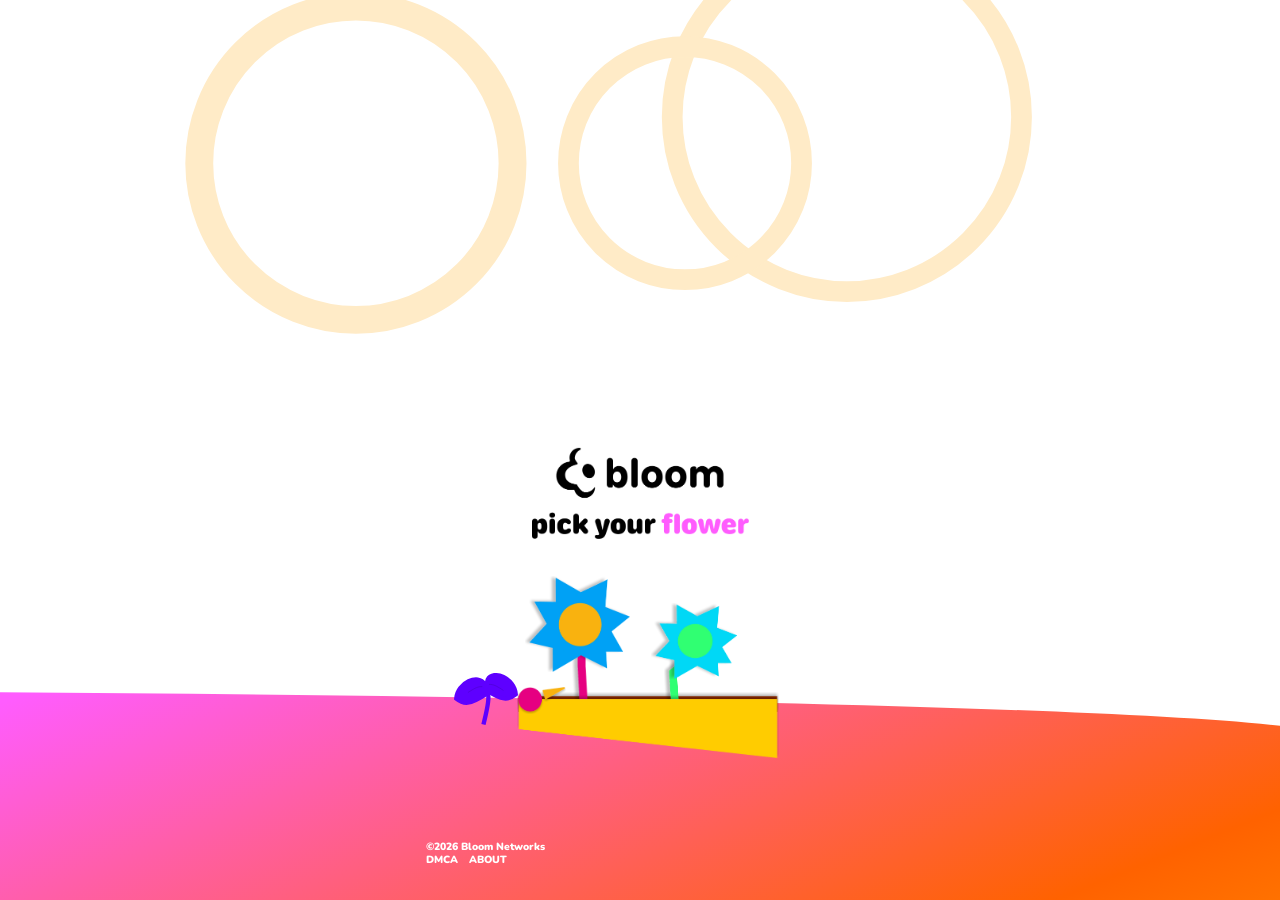
==== index.html @ f4160564 "Tighten the about copy and drop the placeholder wording" ====
<!doctype html>
<html lang="en">
<head>
<meta charset="utf-8">
<meta name="viewport" content="width=device-width, initial-scale=1, viewport-fit=cover">
<title>Bloom Networks</title>
<meta name="description" content="Bloom Networks. Pick your flower.">
<meta name="theme-color" content="#ffffff">
<meta property="og:title" content="Bloom Networks">
<meta property="og:description" content="Pick your flower.">
<meta property="og:type" content="website">
<meta property="og:url" content="https://bloomnetworks.net/">
<meta property="og:image" content="https://bloomnetworks.net/assets/img/share.jpg">
<meta property="og:image:width" content="1200">
<meta property="og:image:height" content="675">
<meta property="og:image:alt" content="Bloom Networks">
<meta name="twitter:card" content="summary_large_image">
<link rel="icon" href="assets/favicon.svg" type="image/svg+xml">
<link rel="stylesheet" href="https://fonts.googleapis.com/css2?family=Nunito:wght@800;900&display=swap">
<link rel="stylesheet" href="css/base.css?v=202611181205">
<link rel="stylesheet" href="css/scene.css?v=202611181205">
<link rel="stylesheet" href="css/layout.css?v=202611181205">
<link rel="stylesheet" href="css/flowers.css?v=202611181205">
<link rel="stylesheet" href="css/popup.css?v=202611181205">
<link rel="stylesheet" href="css/about.css?v=202611181205">
<link rel="stylesheet" href="css/loader.css?v=202611181205">
</head>
<body>
<div id="loader" class="off" role="status" aria-label="Loading">
<img class="loader-background" alt="" src="assets/img/loader-background.svg"><img class="loader-text" alt="loading" src="assets/img/loader-text.webp">
</div>

<main class="stage" id="stage" data-screen="home">
<div class="hill" aria-hidden="true"><img alt="" src="assets/img/hill.svg"></div>
<img class="popup-dim" alt="" src="assets/img/popup-dim.svg">
<div class="artboard">
<h1 class="visually-hidden">Bloom Networks. Pick your flower.</h1>
<img class="screen rings screen-about rings-about" alt="" src="assets/img/about-rings.svg"><img class="screen screen-about about-flower" alt="" src="assets/img/about-flower.svg">
<div class="screen screen-about about">
<section class="about-card" aria-label="About Bloom Networks">
<h2>about bloom networks</h2>
<p>bloom networks is a small, independent network. every project is a flower you can pick.</p>
<p>we make things for communities. each project has its own look, its own people and its own place to hang out.</p>
<h2>right now</h2>
<p><b>yeeps channel</b> is an independent, non-profit TV network made for the yeeps community. it brings you shows, events and original programming through a unique online television experience, with a live stream, a weekly schedule and a discord where everyone watches together.</p>
<p><b>monarch</b> is on the way. when it’s ready, it’ll get its own flower.</p>
<h2>more to come</h2>
<p>bloom networks isn’t a big company. new projects show up when they’re ready, and old ones keep growing.</p>
<h2>get in touch</h2>
<p>for copyright claims, email <a href="mailto:dmca@bloomnetworks.net">dmca@bloomnetworks.net</a>.</p>
<p class="about-sign">pick your flower.</p>
</section>
<img class="about-logo" alt="bloom" src="assets/img/bloom-logo.webp">
</div>
<img class="screen rings screen-home rings-home" alt="" src="assets/img/rings-home.svg"><img class="screen rings screen-yeeps rings-yeeps" alt="" src="assets/img/rings-home.svg"><img class="screen rings screen-monarch rings-monarch" alt="" src="assets/img/rings-monarch.svg"><img class="backdrop" alt="" src="assets/img/rings-home.svg"><img class="ground" alt="" src="assets/img/ground.webp"><div class="flower screen screen-home flower--yeeps flower-home-yeeps">
<img class="flower-stem flower-home-yeeps-stem" alt="" src="assets/img/flower-home-yeeps-stem.webp"><span class="flower-head flower-home-yeeps-head"><img alt="" src="assets/img/flower-home-yeeps-head.webp"></span>
</div>
<div class="flower screen screen-home flower--monarch flower-home-monarch">
<img class="flower-stem flower-home-monarch-stem" alt="" src="assets/img/flower-home-monarch-stem.webp"><span class="flower-head flower-home-monarch-head"><img alt="" src="assets/img/flower-home-monarch-head.webp"></span>
</div>
<div class="flower screen screen-yeeps flower--yeeps flower-yeeps-yeeps">
<img class="flower-stem flower-yeeps-yeeps-stem" alt="" src="assets/img/flower-yeeps-yeeps-stem.webp"><span class="flower-head flower-yeeps-yeeps-head"><img alt="" src="assets/img/flower-yeeps-yeeps-head.webp"></span>
</div>
<div class="flower screen screen-yeeps flower--monarch flower-yeeps-monarch">
<img class="flower-stem flower-yeeps-monarch-stem" alt="" src="assets/img/flower-yeeps-monarch-stem.webp"><span class="flower-head flower-yeeps-monarch-head"><img alt="" src="assets/img/flower-yeeps-monarch-head.webp"></span>
</div>
<div class="flower screen screen-monarch flower--yeeps flower-monarch-yeeps">
<img class="flower-stem flower-monarch-yeeps-stem" alt="" src="assets/img/flower-home-yeeps-stem.webp"><span class="flower-head flower-monarch-yeeps-head"><img alt="" src="assets/img/flower-monarch-yeeps-head.webp"></span>
</div>
<div class="flower screen screen-monarch flower--monarch flower-monarch-monarch">
<img class="flower-stem flower-monarch-monarch-stem" alt="" src="assets/img/flower-monarch-monarch-stem.webp"><span class="flower-head flower-monarch-monarch-head"><img alt="" src="assets/img/flower-monarch-monarch-head.webp"></span>
</div>
<img class="ground ground-2" alt="" src="assets/img/ground-2.webp"><img class="pin screen screen-home pin-home" alt="" src="assets/img/pin-home.webp"><img class="pin screen screen-yeeps pin-yeeps" alt="" src="assets/img/pin-yeeps.webp"><img class="pin screen screen-monarch pin-monarch" alt="" src="assets/img/pin-home.webp"><div class="butterfly screen screen-monarch"><img alt="" src="assets/img/butterfly.webp"></div>
<img class="screen heading screen-home heading-home" alt="bloom. Pick your flower." src="assets/img/heading-home.webp"><img class="screen heading screen-yeeps heading-yeeps" alt="bloom. Yeeps Channel: the place where yeeps entertain. Go now." src="assets/img/heading-yeeps.webp"><img class="screen heading screen-monarch heading-monarch" alt="bloom. Monarch: a wholesome channel for the family. Go now." src="assets/img/heading-monarch.webp">
<button class="hit hit-home hit-home-yeeps" data-go="yeeps" aria-label="Yeeps Channel"></button><button class="hit hit-home hit-home-monarch" data-go="monarch" aria-label="Monarch"></button><button class="hit hit-yeeps hit-yeeps-yeeps" data-go="yeeps" aria-label="Yeeps Channel"></button><button class="hit hit-yeeps hit-yeeps-monarch" data-go="monarch" aria-label="Monarch"></button><button class="hit hit-monarch hit-monarch-yeeps" data-go="yeeps" aria-label="Yeeps Channel"></button><button class="hit hit-monarch hit-monarch-monarch" data-go="monarch" aria-label="Monarch"></button>
<a class="sprout screen screen-home" href="https://bloomnetworks.net/discord" aria-label="Yeeps Channel Discord"><img alt="" src="assets/img/sprout.svg"><img class="sprout-logo" alt="" src="assets/img/discord.svg"></a>
<button class="back-button" id="back" aria-label="Back to all flowers"></button>
<a class="go-button go-yeeps" id="go-yeeps" href="https://yeeps.bloomnetworks.net" aria-label="Go now: Yeeps Channel"></a>
<a class="go-button go-monarch" id="go-monarch" href="https://monarch.bloomnetworks.net" aria-label="Go now: Monarch"></a>
<div class="popup" id="pop" role="dialog" aria-modal="true" aria-label="DMCA" aria-hidden="true">
<img class="popup-card" alt="DMCA" src="assets/img/popup-card.webp"><p class="visually-hidden">Bloom Networks is an independent, non-profit internet-based network group that operates and manages various digital media and entertainment properties, including affiliated networks and online media outlets. Bloom Networks respects the intellectual property rights of copyright owners and expects all content distributed through its services and affiliated properties to comply with applicable copyright laws. Bloom Networks is not licensed, accredited, or regulated as a broadcast or communications provider by any federal, state, or international communications regulatory authority. If you believe that copyrighted material has been used, reproduced, distributed, or otherwise made available through a Bloom Networks-operated or affiliated property without authorization, please submit a copyright complaint or DMCA notice to: dmca@bloomnetworks.net</p>
<a href="mailto:dmca@bloomnetworks.net" aria-label="Email dmca@bloomnetworks.net" class="popup-email"></a>
<img class="popup-close-art" alt="" src="assets/img/popup-close-art.webp">
<button class="popup-close" id="close" aria-label="Close"></button>
</div>
<div class="site-footer"><p class="footer-text">©2026 Bloom Networks</p><a href="/dmca" class="footer-link footer-dmca-link">DMCA</a><a href="/about" class="footer-link footer-about-link">ABOUT</a></div>
</div></main>
<script type="module" src="js/main.js?v=202611181200"></script>
</body>
</html>
---- css/base.css ----
:root{box-sizing:border-box;padding-top:env(safe-area-inset-top,0px);padding-bottom:env(safe-area-inset-bottom,0px);--cw:min(100vw,520px);--u:min(calc(var(--cw)/1047),calc(100dvh/1560))}
*{box-sizing:border-box} html{scroll-padding-top:env(safe-area-inset-top,0px)}
html,body{height:100%;overflow:hidden}
body{margin:0;background:#fff;font-family:ui-rounded, "SF Compact Rounded", "SF Pro Rounded", "Nunito", system-ui, sans-serif}
:focus-visible{outline:calc(4*var(--u)) solid #ff5cfe;outline-offset:calc(4*var(--u))}
.visually-hidden{position:absolute;width:1px;height:1px;overflow:hidden;clip:rect(0 0 0 0);white-space:nowrap}
@media (prefers-reduced-motion:reduce){*{transition:none!important;animation:none!important}}
---- css/scene.css ----
.stage{position:relative;width:100%;height:100dvh;overflow:hidden;background:#fff}
.stage>.artboard{position:absolute;left:50%;top:0;width:calc(1047*var(--u));height:100%;margin-left:calc(-523.5*var(--u))}
.artboard>*,.stage>*{position:absolute;max-width:none;height:auto}
.hill{left:0;top:calc(1381*var(--u));width:100%;height:calc(100% - 1369*var(--u))}
.hill img{display:block;width:100%;height:100%}
.screen{opacity:0;pointer-events:none;transition:opacity .4s}
.stage[data-screen=home] .screen-home,.stage[data-screen=yeeps] .screen-yeeps,.stage[data-screen=monarch] .screen-monarch,.stage[data-screen=about] .screen-about{opacity:1}
.hit,.go-button,.back-button,.popup-close{background:none;border:0;padding:0;margin:0;cursor:pointer;display:block;border-radius:calc(30*var(--u))}
.hit{display:none}
.stage[data-screen=home] .hit-home,.stage[data-screen=yeeps] .hit-yeeps,.stage[data-screen=monarch] .hit-monarch{display:block}
.go-button,.back-button{display:none}
.stage[data-screen=yeeps] .go-yeeps,
.stage[data-screen=monarch] .go-monarch,
.stage:not([data-screen=home]) .back-button{display:block}
a.go-button{border-radius:99px}
.site-footer{z-index:30;left:0;top:0;width:100%;height:100%;pointer-events:none} .site-footer>*{pointer-events:auto} .site-footer a{position:absolute;display:block;border-radius:calc(6*var(--u))}
---- css/layout.css ----
.rings-home{left:calc(-800*var(--u));top:calc(-150*var(--u));width:calc(2650*var(--u))}
.rings-yeeps{left:calc(-800*var(--u));top:calc(-150*var(--u));width:calc(2650*var(--u))}
.rings-monarch{left:calc(-800*var(--u));top:calc(-150*var(--u));width:calc(2650*var(--u))}
.backdrop{left:calc(-800*var(--u));top:calc(-150*var(--u));width:calc(2650*var(--u))}
.ground{left:calc(276.4*var(--u));top:calc(1394*var(--u));width:calc(526*var(--u))}
.flower-home-yeeps{left:calc(292*var(--u));top:calc(1160.4*var(--u));width:calc(212*var(--u));height:calc(304*var(--u));transform-origin:52.5% 100%}
.flower-home-yeeps-stem{left:44.53%;top:43.95%;width:15.85%}
.flower-home-yeeps-head{left:0%;top:0%;width:100%}
.flower-home-monarch{left:calc(546.4*var(--u));top:calc(1213.2*var(--u));width:calc(171.6*var(--u));height:calc(241.6*var(--u));transform-origin:32.6% 100%}
.flower-home-monarch-stem{left:14.69%;top:41.06%;width:35.9%}
.flower-home-monarch-head{left:0%;top:0%;width:100%}
.flower-yeeps-yeeps{left:calc(266.4*var(--u));top:calc(1065.6*var(--u));width:calc(271.6*var(--u));height:calc(400*var(--u));transform-origin:53.2% 100%}
.flower-yeeps-yeeps-stem{left:47.57%;top:45.2%;width:11.19%}
.flower-yeeps-yeeps-head{left:0%;top:0%;width:100%}
.flower-yeeps-monarch{left:calc(555.2*var(--u));top:calc(1216.4*var(--u));width:calc(162.8*var(--u));height:calc(236.8*var(--u));transform-origin:32.1% 100%}
.flower-yeeps-monarch-stem{left:16.22%;top:42.57%;width:31.7%}
.flower-yeeps-monarch-head{left:0%;top:0%;width:100%}
.flower-monarch-yeeps{left:calc(292*var(--u));top:calc(1160.4*var(--u));width:calc(212*var(--u));height:calc(304*var(--u));transform-origin:52.5% 100%}
.flower-monarch-yeeps-stem{left:44.53%;top:43.95%;width:15.85%}
.flower-monarch-yeeps-head{left:0%;top:0%;width:100%}
.flower-monarch-monarch{left:calc(489.2*var(--u));top:calc(1052*var(--u));width:calc(286.4*var(--u));height:calc(408.4*var(--u));transform-origin:32.4% 100%}
.flower-monarch-monarch-stem{left:15.36%;top:41.72%;width:34.08%}
.flower-monarch-monarch-head{left:0%;top:0%;width:100%}
.ground-2{left:calc(276.4*var(--u));top:calc(1400*var(--u));width:calc(526*var(--u))}
.pin-home{left:calc(276.8*var(--u));top:calc(1383.2*var(--u));width:calc(97.6*var(--u))}
.pin-yeeps{left:calc(268*var(--u));top:calc(1301.2*var(--u));width:calc(96.8*var(--u))}
.pin-monarch{left:calc(276.8*var(--u));top:calc(1383.2*var(--u));width:calc(97.6*var(--u))}
.butterfly{left:calc(753.6*var(--u));top:calc(1212*var(--u));width:calc(142*var(--u));height:calc(125.6*var(--u))}
.heading-home{left:calc(306.4*var(--u));top:calc(874.8*var(--u));width:calc(436.8*var(--u))}
.heading-yeeps{left:calc(220.4*var(--u));top:calc(582.8*var(--u));width:calc(604.8*var(--u))}
.heading-monarch{left:calc(234.4*var(--u));top:calc(582.8*var(--u));width:calc(576.4*var(--u))}
.hit-home-yeeps{left:calc(290*var(--u));top:calc(1160*var(--u));width:calc(215*var(--u));height:calc(305*var(--u))}
.hit-home-monarch{left:calc(540*var(--u));top:calc(1210*var(--u));width:calc(190*var(--u));height:calc(255*var(--u))}
.hit-yeeps-yeeps{left:calc(266*var(--u));top:calc(1065*var(--u));width:calc(272*var(--u));height:calc(401*var(--u))}
.hit-yeeps-monarch{left:calc(555*var(--u));top:calc(1216*var(--u));width:calc(163*var(--u));height:calc(238*var(--u))}
.hit-monarch-yeeps{left:calc(292*var(--u));top:calc(1160*var(--u));width:calc(215*var(--u));height:calc(305*var(--u))}
.hit-monarch-monarch{left:calc(497*var(--u));top:calc(1052*var(--u));width:calc(280*var(--u));height:calc(413*var(--u))}
.back-button{left:calc(355*var(--u));top:calc(583*var(--u));width:calc(336*var(--u));height:calc(100*var(--u))}
.go-yeeps{left:calc(390*var(--u));top:calc(952*var(--u));width:calc(266*var(--u));height:calc(80*var(--u))}
.go-monarch{left:calc(390*var(--u));top:calc(910*var(--u));width:calc(266*var(--u));height:calc(80*var(--u))}
.popup-card{left:calc(172*var(--u));top:calc(362.8*var(--u));width:calc(736.8*var(--u))}
.popup-email{position:absolute;left:calc(321*var(--u));top:calc(1248*var(--u));width:calc(435*var(--u));height:calc(40*var(--u))}
.popup-close-art{left:calc(476.8*var(--u));top:calc(211*var(--u));width:calc(93.2*var(--u))}
.popup-close{position:absolute;border-radius:50%;left:calc(487*var(--u));top:calc(220*var(--u));width:calc(72*var(--u));height:calc(72*var(--u))}
.footer-text,.footer-link{position:absolute;margin:0;color:#fff;font-size:calc(21*var(--u));font-weight:900;line-height:1;white-space:nowrap}
.footer-text{left:calc(50% - 431.5*var(--u));top:calc(100% - 117*var(--u))}
.footer-link{top:calc(100% - 91*var(--u));text-decoration:none}
.footer-link:hover{text-decoration:underline;text-underline-offset:calc(3*var(--u))}
.footer-dmca-link{left:calc(50% - 431.5*var(--u))}
.footer-about-link{left:calc(50% - 344*var(--u))}
---- css/flowers.css ----
.flower,.pin,.butterfly{pointer-events:none}
.flower .flower-stem{position:absolute;display:block;max-width:none;transform-origin:50% 100%}
.flower .flower-head{position:absolute;display:block;transition:transform .35s cubic-bezier(.3,1.7,.5,1)}
.flower .flower-head img{display:block;width:100%;max-width:none;animation:spin 30s linear infinite}
.flower--monarch .flower-head img{animation-duration:42s;animation-direction:reverse}
.flower{animation:sway 3.6s ease-in-out infinite alternate}
.flower--monarch{animation-duration:4.4s;animation-delay:-1.4s}
@keyframes sway{from{transform:rotate(-2.2deg)}to{transform:rotate(2.6deg)}}
@keyframes spin{to{transform:rotate(360deg)}}
.stage[data-hover=yeeps] .flower--yeeps .flower-head,.stage[data-hover=monarch] .flower--monarch .flower-head{transform:scale(1.1) rotate(6deg)}
.stage:not(.ready) .flower-head{transform:scale(0)} .stage:not(.ready) .flower-stem{transform:scaleY(0)}
.stage.ready .flower-stem{animation:growy .8s cubic-bezier(.2,1.3,.4,1) backwards}
.stage.ready .flower--monarch .flower-stem{animation-delay:.25s}
.stage.ready .flower-head{animation:popin .7s .55s cubic-bezier(.2,1.6,.4,1) backwards}
.stage.ready .flower--monarch .flower-head{animation-delay:.8s}
@keyframes growy{from{transform:scaleY(0)}}
@keyframes popin{from{transform:scale(0) rotate(-90deg)}}
.pin{transform-origin:50% 100%;animation:bob 2.6s ease-in-out infinite alternate}
@keyframes bob{from{transform:translateY(0) rotate(-5deg)}to{transform:translateY(calc(-7*var(--u))) rotate(5deg)}}
.rings{animation:ringdrift 26s ease-in-out infinite alternate;transform-origin:50% 20%}
@keyframes ringdrift{from{transform:translate(0,0) rotate(0deg)}to{transform:translate(calc(-22*var(--u)),calc(14*var(--u))) rotate(1.6deg)}}
.hill{animation:hillb 8s ease-in-out infinite alternate}
@keyframes hillb{from{transform:translateY(0)}to{transform:translateY(calc(-9*var(--u)))}}
.heading{animation:floaty 4.6s ease-in-out infinite alternate;translate:0 calc(28*var(--u));transition:opacity .4s,translate .55s cubic-bezier(.2,1.2,.4,1)}
.stage[data-screen=home] .heading.st-home,.stage[data-screen=yeeps] .heading.st-ypch,.stage[data-screen=monarch] .heading.st-monarch{translate:0 0}
@keyframes floaty{from{transform:translateY(0)}to{transform:translateY(calc(-6*var(--u)))}}
.butterfly img{display:block;width:100%;}
.butterfly{animation:flit 9s ease-in-out infinite}
@keyframes flit{0%{transform:translate(0,0) rotate(0)}25%{transform:translate(calc(-46*var(--u)),calc(-62*var(--u))) rotate(-12deg)}50%{transform:translate(calc(28*var(--u)),calc(-96*var(--u))) rotate(10deg)}75%{transform:translate(calc(58*var(--u)),calc(-30*var(--u))) rotate(-6deg)}100%{transform:translate(0,0) rotate(0)}}
.go-button{animation:gopulse 2s ease-out infinite}
@keyframes gopulse{0%{box-shadow:0 0 0 0 rgba(255,92,254,.6)}80%,100%{box-shadow:0 0 0 calc(22*var(--u)) rgba(255,92,254,0)}}
---- css/popup.css ----
.popup{left:0;top:0;width:100%;height:100%;opacity:0;visibility:hidden;transition:opacity .35s,visibility 0s .35s;z-index:20}
.popup>*{position:absolute;max-width:none}
.popup-dim{left:0;top:0;width:100%;height:100%;display:block;opacity:0;pointer-events:none;transition:opacity .35s;z-index:19}
.stage[data-pop] .popup-dim{opacity:1}
.backdrop{opacity:0;pointer-events:none;transition:opacity .4s} .stage[data-pop] .backdrop{opacity:1}
.stage[data-pop] .heading,.stage[data-pop] .rings{opacity:0!important}
.stage[data-pop] .popup{opacity:1;visibility:visible;transition:opacity .35s}
.stage[data-pop] .popup-card{animation:rise .55s cubic-bezier(.2,1.2,.4,1) backwards}
.stage[data-pop] .popup-close-art{animation:turn .6s cubic-bezier(.2,1.6,.4,1) backwards}
@keyframes rise{from{opacity:0;transform:translateY(calc(40*var(--u))) scale(.96)}}
@keyframes turn{from{transform:rotate(-180deg) scale(0)}}
---- css/about.css ----
.stage[data-screen=about] :is(.ground,.ground-2){opacity:0}
.rings-about{left:calc(-700*var(--u));top:0;width:calc(2447*var(--u))}
.about-flower{left:calc(816*var(--u));top:calc(96.4*var(--u));width:calc(170.6*var(--u))}
.about{left:calc(67.8*var(--u));top:calc(275*var(--u));width:calc(929*var(--u))}
.about-card{min-height:calc(796*var(--u));box-sizing:border-box;padding:calc(22*var(--u)) calc(29*var(--u)) calc(29*var(--u));border-radius:calc(28*var(--u));color:#000;font-size:calc(26*var(--u));font-weight:800;line-height:1.16;background:conic-gradient(from -30deg at 70% 24%,#fc0,#ff6100 50%,#ff5cfe 78%,#fc0)}
.about-card h2{margin:calc(30*var(--u)) 0 calc(6*var(--u));font-size:calc(36*var(--u));font-weight:900;line-height:1}
.about-card h2:first-child{margin-top:0}
.about-card p{margin:0}
.about-card p+p{margin-top:calc(26*var(--u))}
.about-card b{font-weight:900}
.about-card a{color:inherit;text-underline-offset:calc(3*var(--u))}
.about-card .about-sign{margin-top:calc(30*var(--u));font-weight:900}
.about-logo{display:block;margin:calc(23*var(--u)) 0 0 calc(46*var(--u));width:calc(114*var(--u))}
.sprout{left:calc(150*var(--u));top:calc(1356*var(--u));width:calc(128*var(--u));display:block;z-index:5;transform-origin:50% 100%;transition:opacity .4s,transform .25s cubic-bezier(.2,1.6,.4,1)}
.sprout img{display:block;width:100%;height:auto}
.stage[data-screen=home] .sprout{pointer-events:auto}
.stage[data-screen=home] .sprout:hover,.stage[data-screen=home] .sprout:focus-visible{transform:scale(1.1) rotate(-4deg)}
.sprout .sprout-logo{position:absolute;left:50%;top:calc(-46*var(--u));width:calc(42*var(--u));margin-left:calc(-21*var(--u));opacity:0;transform:translateY(calc(10*var(--u))) scale(.6);transition:opacity .2s,transform .25s cubic-bezier(.2,1.6,.4,1);pointer-events:none}
.stage[data-screen=home] .sprout:hover .sprout-logo,.stage[data-screen=home] .sprout:focus-visible .sprout-logo{opacity:1;transform:none}
---- css/loader.css ----
#loader{position:fixed;inset:0;z-index:100;display:grid;place-items:center;transition:opacity .35s,visibility 0s .35s}
#loader.off{opacity:0;visibility:hidden;pointer-events:none}
#loader .loader-background{position:absolute;inset:0;width:100%;height:100%;display:block}
#loader .loader-text{position:relative;width:min(60vw,300px);animation:pu 1.2s ease-in-out infinite alternate}
@keyframes pu{from{opacity:.55;transform:scale(.97)}to{opacity:1;transform:scale(1.03)}}
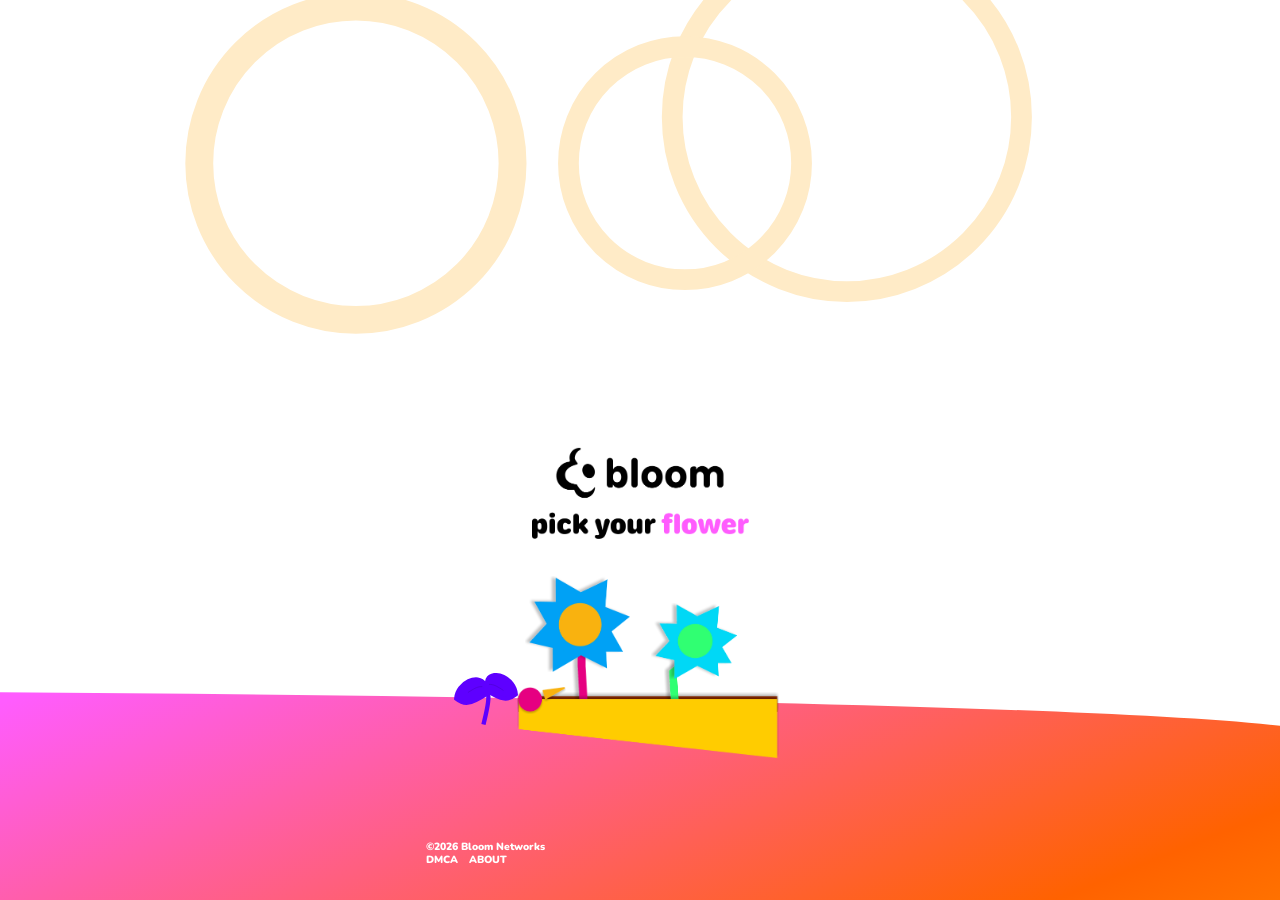
==== commit aa8af3c2: "Add the age guidelines page at /age-guidelines" ====
--- a/index.html
+++ b/index.html
@@ -18,11 +18,12 @@
 <link rel="icon" href="assets/favicon.svg" type="image/svg+xml">
 <link rel="stylesheet" href="https://fonts.googleapis.com/css2?family=Nunito:wght@800;900&display=swap">
 <link rel="stylesheet" href="css/base.css?v=202611181205">
-<link rel="stylesheet" href="css/scene.css?v=202611181205">
+<link rel="stylesheet" href="css/scene.css?v=202611241300">
 <link rel="stylesheet" href="css/layout.css?v=202611181205">
 <link rel="stylesheet" href="css/flowers.css?v=202611181205">
 <link rel="stylesheet" href="css/popup.css?v=202611181205">
 <link rel="stylesheet" href="css/about.css?v=202611181205">
+<link rel="stylesheet" href="css/ages.css?v=202611241300">
 <link rel="stylesheet" href="css/loader.css?v=202611181205">
 </head>
 <body>
@@ -35,7 +36,7 @@
 <img class="popup-dim" alt="" src="assets/img/popup-dim.svg">
 <div class="artboard">
 <h1 class="visually-hidden">Bloom Networks. Pick your flower.</h1>
-<img class="screen rings screen-about rings-about" alt="" src="assets/img/about-rings.svg"><img class="screen screen-about about-flower" alt="" src="assets/img/about-flower.svg">
+<img class="screen rings screen-about screen-age rings-about" alt="" src="assets/img/about-rings.svg"><img class="screen screen-about screen-age about-flower" alt="" src="assets/img/about-flower.svg">
 <div class="screen screen-about about">
 <section class="about-card" aria-label="About Bloom Networks">
 <h2>about bloom networks</h2>
@@ -51,6 +52,21 @@
 <p class="about-sign">pick your flower.</p>
 </section>
 <img class="about-logo" alt="bloom" src="assets/img/bloom-logo.webp">
+</div>
+<div class="screen screen-age ages">
+<section class="ages-card" aria-label="Age ratings">
+<h2>age ratings</h2>
+<p class="ages-intro">bloom networks has its own age rating system to give viewers an estimate of which shows are right for the age range.</p>
+<ul class="ages-list">
+<li class="rating"><h3 class="rating-badge rating-aa">AA</h3><p>suitable for everyone. no violence, scary moments, or strong language. safe for young kids to watch on their own.</p></li>
+<li class="rating"><h3 class="rating-badge rating-ga">GA</h3><p>suitable for most viewers. may have mild cartoon action or light humor, but nothing most families would find inappropriate.</p></li>
+<li class="rating"><h3 class="rating-badge rating-pg">PG</h3><p>some content may not suit younger children. it may include mild language, scary scenes, or themes that parents may want to talk about with kids.</p></li>
+<li class="rating"><h3 class="rating-badge rating-14">14</h3><p>made for viewers around age 14. it may include moderate language, action, or teen themes that younger viewers might not be ready for.</p></li>
+<li class="rating"><h3 class="rating-badge rating-14plus">14+</h3><p>not recommended for anyone under 14. it may include stronger language, intense scenes, or mature themes.</p></li>
+<li class="rating"><h3 class="rating-badge rating-ma">MA</h3><p>only for adult viewers. it may include strong language, intense violence, or mature themes that aren’t suitable for minors.</p></li>
+</ul>
+</section>
+<a class="ages-logo" href="/" aria-label="Bloom Networks home"><img alt="bloom" src="assets/img/bloom-logo.webp"></a>
 </div>
 <img class="screen rings screen-home rings-home" alt="" src="assets/img/rings-home.svg"><img class="screen rings screen-yeeps rings-yeeps" alt="" src="assets/img/rings-home.svg"><img class="screen rings screen-monarch rings-monarch" alt="" src="assets/img/rings-monarch.svg"><img class="backdrop" alt="" src="assets/img/rings-home.svg"><img class="ground" alt="" src="assets/img/ground.webp"><div class="flower screen screen-home flower--yeeps flower-home-yeeps">
 <img class="flower-stem flower-home-yeeps-stem" alt="" src="assets/img/flower-home-yeeps-stem.webp"><span class="flower-head flower-home-yeeps-head"><img alt="" src="assets/img/flower-home-yeeps-head.webp"></span>
@@ -85,6 +101,6 @@
 </div>
 <div class="site-footer"><p class="footer-text">©2026 Bloom Networks</p><a href="/dmca" class="footer-link footer-dmca-link">DMCA</a><a href="/about" class="footer-link footer-about-link">ABOUT</a></div>
 </div></main>
-<script type="module" src="js/main.js?v=202611181200"></script>
+<script type="module" src="js/main.js?v=202611241300"></script>
 </body>
 </html>
--- a/css/scene.css
+++ b/css/scene.css
@@ -4,7 +4,7 @@
 .hill{left:0;top:calc(1381*var(--u));width:100%;height:calc(100% - 1369*var(--u))}
 .hill img{display:block;width:100%;height:100%}
 .screen{opacity:0;pointer-events:none;transition:opacity .4s}
-.stage[data-screen=home] .screen-home,.stage[data-screen=yeeps] .screen-yeeps,.stage[data-screen=monarch] .screen-monarch,.stage[data-screen=about] .screen-about{opacity:1}
+.stage[data-screen=home] .screen-home,.stage[data-screen=yeeps] .screen-yeeps,.stage[data-screen=monarch] .screen-monarch,.stage[data-screen=about] .screen-about,.stage[data-screen=age-guidelines] .screen-age{opacity:1}
 .hit,.go-button,.back-button,.popup-close{background:none;border:0;padding:0;margin:0;cursor:pointer;display:block;border-radius:calc(30*var(--u))}
 .hit{display:none}
 .stage[data-screen=home] .hit-home,.stage[data-screen=yeeps] .hit-yeeps,.stage[data-screen=monarch] .hit-monarch{display:block}
--- a/css/ages.css
+++ b/css/ages.css
@@ -0,0 +1,20 @@
+html[data-screen=age-guidelines],html[data-screen=age-guidelines] body{height:auto;overflow-x:hidden;overflow-y:auto}
+.stage[data-screen=age-guidelines]{height:max(100dvh,calc(1830*var(--u)))}
+.stage[data-screen=age-guidelines] :is(.ground,.ground-2,.back-button){display:none}
+.ages{left:calc(59.2*var(--u));top:calc(280.5*var(--u));width:calc(928.8*var(--u))}
+.ages-card{box-sizing:border-box;padding:calc(32*var(--u)) calc(38*var(--u)) calc(46*var(--u)) calc(32.6*var(--u));border-radius:calc(74.2*var(--u));color:#000;font-size:calc(26.7*var(--u));font-weight:800;line-height:calc(27*var(--u));background:conic-gradient(from -30deg at 70% 24%,#fc0,#ff6100 50%,#ff5cfe 78%,#fc0)}
+.ages-card h2{margin:0;font-size:calc(36*var(--u));font-weight:900;line-height:calc(36*var(--u))}
+.ages-card p{margin:0}
+.ages-intro{margin-bottom:calc(11.6*var(--u))!important}
+.ages-list{margin:0;padding:0;list-style:none}
+.rating{position:relative;padding:calc(13.7*var(--u)) 0 calc(14.6*var(--u))}
+.rating:not(:last-child)::after{content:"";position:absolute;left:calc(5.5*var(--u));right:0;bottom:0;height:calc(6*var(--u));border-radius:99px;background:#fff}
+.rating:last-child{padding-bottom:0}
+.rating-badge{display:grid;place-items:center;box-sizing:border-box;width:calc(136.8*var(--u));height:calc(80.7*var(--u));margin:0 0 calc(15*var(--u));border-radius:calc(21.9*var(--u));background:#ff5cfe;color:#fff;font-size:calc(70*var(--u));font-weight:900;line-height:1}
+.rating-14plus,.rating-ma{background:#ff4e33}
+.rating-14plus{height:calc(75.7*var(--u));margin-bottom:calc(9*var(--u))}
+.ages-logo{position:absolute;display:block;left:calc(32.8*var(--u));top:calc(1305.5*var(--u));width:calc(155*var(--u));pointer-events:auto}
+.ages-logo img{display:block;width:100%;height:auto}
+.rating p{max-width:calc(826*var(--u))}
+.rating:first-child .rating-badge{margin-bottom:calc(9*var(--u))}
+.rating .rating-14plus+p{max-width:calc(760*var(--u))}
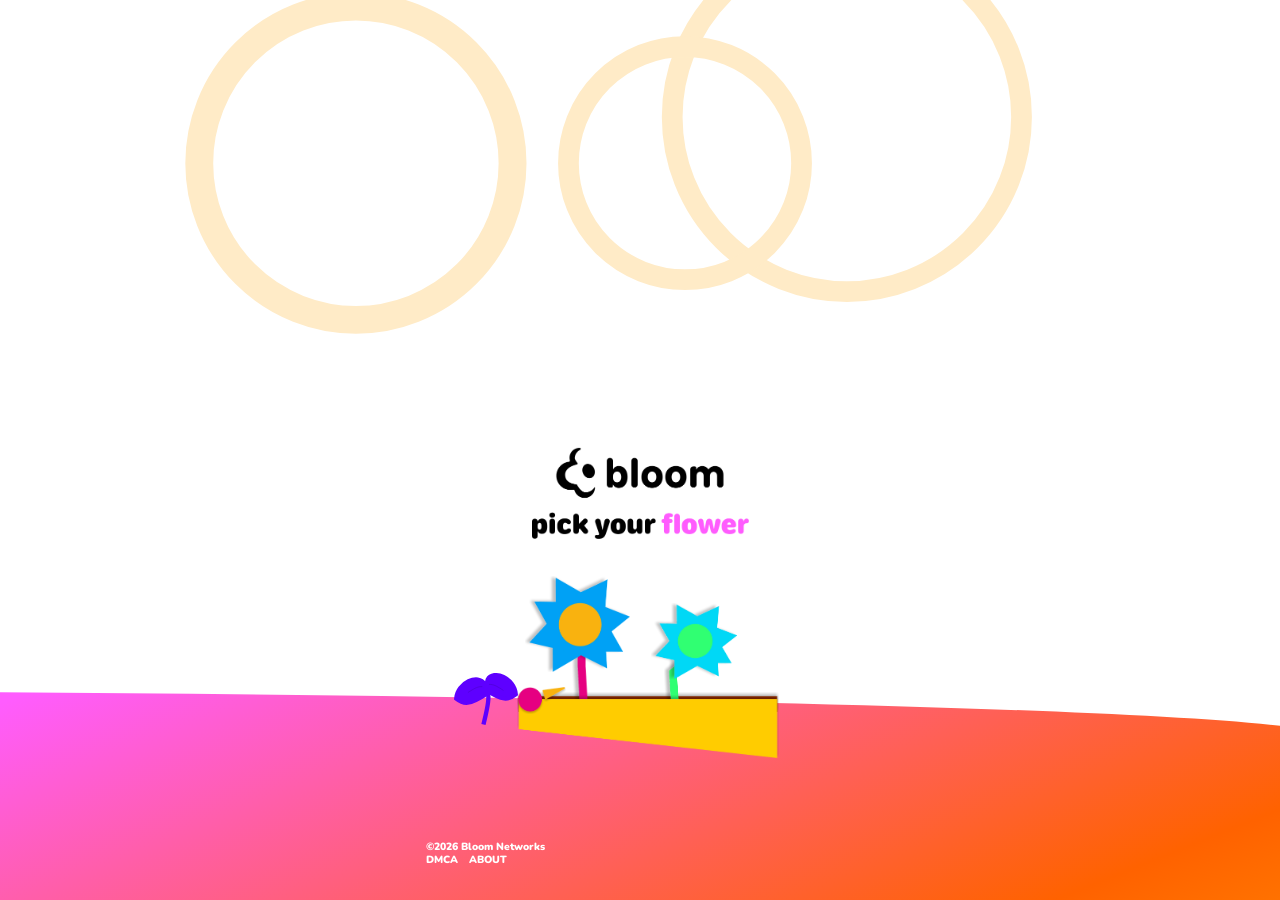
==== commit 4097c2f3: "Keep the logo under the age guidelines card when the text wraps further" ====
--- a/index.html
+++ b/index.html
@@ -23,7 +23,7 @@
 <link rel="stylesheet" href="css/flowers.css?v=202611181205">
 <link rel="stylesheet" href="css/popup.css?v=202611181205">
 <link rel="stylesheet" href="css/about.css?v=202611181205">
-<link rel="stylesheet" href="css/ages.css?v=202611241300">
+<link rel="stylesheet" href="css/ages.css?v=202611241335">
 <link rel="stylesheet" href="css/loader.css?v=202611181205">
 </head>
 <body>
@@ -58,12 +58,12 @@
 <h2>age ratings</h2>
 <p class="ages-intro">bloom networks has its own age rating system to give viewers an estimate of which shows are right for the age range.</p>
 <ul class="ages-list">
-<li class="rating"><h3 class="rating-badge rating-aa">AA</h3><p>suitable for everyone. no violence, scary moments, or strong language. safe for young kids to watch on their own.</p></li>
-<li class="rating"><h3 class="rating-badge rating-ga">GA</h3><p>suitable for most viewers. may have mild cartoon action or light humor, but nothing most families would find inappropriate.</p></li>
-<li class="rating"><h3 class="rating-badge rating-pg">PG</h3><p>some content may not suit younger children. it may include mild language, scary scenes, or themes that parents may want to talk about with kids.</p></li>
-<li class="rating"><h3 class="rating-badge rating-14">14</h3><p>made for viewers around age 14. it may include moderate language, action, or teen themes that younger viewers might not be ready for.</p></li>
-<li class="rating"><h3 class="rating-badge rating-14plus">14+</h3><p>not recommended for anyone under 14. it may include stronger language, intense scenes, or mature themes.</p></li>
-<li class="rating"><h3 class="rating-badge rating-ma">MA</h3><p>only for adult viewers. it may include strong language, intense violence, or mature themes that aren’t suitable for minors.</p></li>
+<li class="rating"><h3 class="rating-badge rating-aa"><img alt="AA" src="assets/img/rating-aa.svg"></h3><p>suitable for everyone. no violence, scary moments, or strong language. safe for young kids to watch on their own.</p></li>
+<li class="rating"><h3 class="rating-badge rating-ga"><img alt="GA" src="assets/img/rating-ga.svg"></h3><p>suitable for most viewers. may have mild cartoon action or light humor, but nothing most families would find inappropriate.</p></li>
+<li class="rating"><h3 class="rating-badge rating-pg"><img alt="PG" src="assets/img/rating-pg.svg"></h3><p>some content may not suit younger children. it may include mild language, scary scenes, or themes that parents may want to talk about with kids.</p></li>
+<li class="rating"><h3 class="rating-badge rating-14"><img alt="14" src="assets/img/rating-14.svg"></h3><p>made for viewers around age 14. it may include moderate language, action, or teen themes that younger viewers might not be ready for.</p></li>
+<li class="rating"><h3 class="rating-badge rating-14plus"><img alt="14+" src="assets/img/rating-14plus.svg"></h3><p>not recommended for anyone under 14. it may include stronger language, intense scenes, or mature themes.</p></li>
+<li class="rating"><h3 class="rating-badge rating-ma"><img alt="MA" src="assets/img/rating-ma.svg"></h3><p>only for adult viewers. it may include strong language, intense violence, or mature themes that aren’t suitable for minors.</p></li>
 </ul>
 </section>
 <a class="ages-logo" href="/" aria-label="Bloom Networks home"><img alt="bloom" src="assets/img/bloom-logo.webp"></a>
--- a/css/ages.css
+++ b/css/ages.css
@@ -1,5 +1,5 @@
 html[data-screen=age-guidelines],html[data-screen=age-guidelines] body{height:auto;overflow-x:hidden;overflow-y:auto}
-.stage[data-screen=age-guidelines]{height:max(100dvh,calc(1830*var(--u)))}
+.stage[data-screen=age-guidelines]{height:max(100dvh,calc(1980*var(--u)))}
 .stage[data-screen=age-guidelines] :is(.ground,.ground-2,.back-button){display:none}
 .ages{left:calc(59.2*var(--u));top:calc(280.5*var(--u));width:calc(928.8*var(--u))}
 .ages-card{box-sizing:border-box;padding:calc(32*var(--u)) calc(38*var(--u)) calc(46*var(--u)) calc(32.6*var(--u));border-radius:calc(74.2*var(--u));color:#000;font-size:calc(26.7*var(--u));font-weight:800;line-height:calc(27*var(--u));background:conic-gradient(from -30deg at 70% 24%,#fc0,#ff6100 50%,#ff5cfe 78%,#fc0)}
@@ -10,10 +10,10 @@
 .rating{position:relative;padding:calc(13.7*var(--u)) 0 calc(14.6*var(--u))}
 .rating:not(:last-child)::after{content:"";position:absolute;left:calc(5.5*var(--u));right:0;bottom:0;height:calc(6*var(--u));border-radius:99px;background:#fff}
 .rating:last-child{padding-bottom:0}
-.rating-badge{display:grid;place-items:center;box-sizing:border-box;width:calc(136.8*var(--u));height:calc(80.7*var(--u));margin:0 0 calc(15*var(--u));border-radius:calc(21.9*var(--u));background:#ff5cfe;color:#fff;font-size:calc(70*var(--u));font-weight:900;line-height:1}
-.rating-14plus,.rating-ma{background:#ff4e33}
-.rating-14plus{height:calc(75.7*var(--u));margin-bottom:calc(9*var(--u))}
-.ages-logo{position:absolute;display:block;left:calc(32.8*var(--u));top:calc(1305.5*var(--u));width:calc(155*var(--u));pointer-events:auto}
+.rating-badge{margin:0 0 calc(15*var(--u));line-height:0}
+.rating-badge img{display:block;width:calc(136.8*var(--u));height:auto}
+.rating-14plus{margin-bottom:calc(9*var(--u))}
+.ages-logo{display:block;width:calc(155*var(--u));margin:calc(16*var(--u)) 0 0 calc(32.8*var(--u));pointer-events:auto}
 .ages-logo img{display:block;width:100%;height:auto}
 .rating p{max-width:calc(826*var(--u))}
 .rating:first-child .rating-badge{margin-bottom:calc(9*var(--u))}
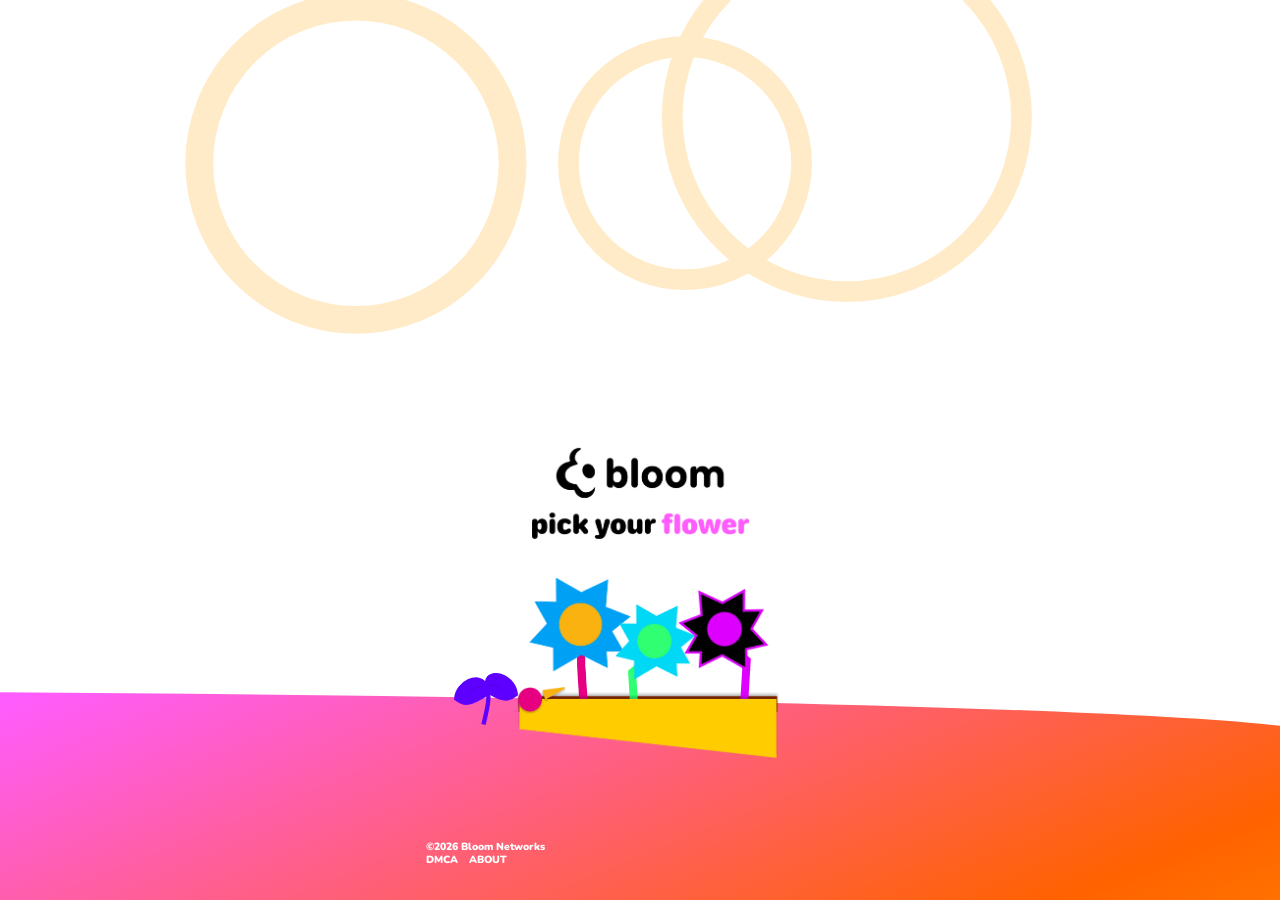
==== commit 923903c9: "Add Firefly and update the flowers to the new designs" ====
--- a/index.html
+++ b/index.html
@@ -18,12 +18,12 @@
 <link rel="icon" href="assets/favicon.svg" type="image/svg+xml">
 <link rel="stylesheet" href="https://fonts.googleapis.com/css2?family=Nunito:wght@800;900&display=swap">
 <link rel="stylesheet" href="css/base.css?v=202611181205">
-<link rel="stylesheet" href="css/scene.css?v=202611241300">
-<link rel="stylesheet" href="css/layout.css?v=202611181205">
-<link rel="stylesheet" href="css/flowers.css?v=202611181205">
+<link rel="stylesheet" href="css/scene.css?v=202611271330">
+<link rel="stylesheet" href="css/layout.css?v=202611271330">
+<link rel="stylesheet" href="css/flowers.css?v=202611271330">
 <link rel="stylesheet" href="css/popup.css?v=202611181205">
-<link rel="stylesheet" href="css/about.css?v=202611181205">
-<link rel="stylesheet" href="css/ages.css?v=202611241335">
+<link rel="stylesheet" href="css/about.css?v=202611241410">
+<link rel="stylesheet" href="css/ages.css?v=202611241345">
 <link rel="stylesheet" href="css/loader.css?v=202611181205">
 </head>
 <body>
@@ -51,7 +51,7 @@
 <p>for copyright claims, email <a href="mailto:dmca@bloomnetworks.net">dmca@bloomnetworks.net</a>.</p>
 <p class="about-sign">pick your flower.</p>
 </section>
-<img class="about-logo" alt="bloom" src="assets/img/bloom-logo.webp">
+<a class="about-logo" href="/" aria-label="Bloom Networks home"><img alt="bloom" src="assets/img/bloom-logo.webp"></a>
 </div>
 <div class="screen screen-age ages">
 <section class="ages-card" aria-label="Age ratings">
@@ -68,11 +68,14 @@
 </section>
 <a class="ages-logo" href="/" aria-label="Bloom Networks home"><img alt="bloom" src="assets/img/bloom-logo.webp"></a>
 </div>
-<img class="screen rings screen-home rings-home" alt="" src="assets/img/rings-home.svg"><img class="screen rings screen-yeeps rings-yeeps" alt="" src="assets/img/rings-home.svg"><img class="screen rings screen-monarch rings-monarch" alt="" src="assets/img/rings-monarch.svg"><img class="backdrop" alt="" src="assets/img/rings-home.svg"><img class="ground" alt="" src="assets/img/ground.webp"><div class="flower screen screen-home flower--yeeps flower-home-yeeps">
+<img class="screen rings screen-home rings-home" alt="" src="assets/img/rings-home.svg"><img class="screen rings screen-yeeps rings-yeeps" alt="" src="assets/img/rings-home.svg"><img class="screen rings screen-monarch rings-monarch" alt="" src="assets/img/rings-monarch.svg"><img class="screen rings screen-firefly rings-firefly" alt="" src="assets/img/rings-home.svg"><img class="backdrop" alt="" src="assets/img/rings-home.svg"><img class="ground" alt="" src="assets/img/ground.webp"><div class="flower screen screen-home flower--yeeps flower-home-yeeps">
 <img class="flower-stem flower-home-yeeps-stem" alt="" src="assets/img/flower-home-yeeps-stem.webp"><span class="flower-head flower-home-yeeps-head"><img alt="" src="assets/img/flower-home-yeeps-head.webp"></span>
 </div>
 <div class="flower screen screen-home flower--monarch flower-home-monarch">
 <img class="flower-stem flower-home-monarch-stem" alt="" src="assets/img/flower-home-monarch-stem.webp"><span class="flower-head flower-home-monarch-head"><img alt="" src="assets/img/flower-home-monarch-head.webp"></span>
+</div>
+<div class="flower screen screen-home flower--firefly flower-home-firefly">
+<img class="flower-stem flower-home-firefly-stem" alt="" src="assets/img/flower-home-firefly-stem.webp"><span class="flower-head flower-home-firefly-head"><img alt="" src="assets/img/flower-home-firefly-head.webp"></span>
 </div>
 <div class="flower screen screen-yeeps flower--yeeps flower-yeeps-yeeps">
 <img class="flower-stem flower-yeeps-yeeps-stem" alt="" src="assets/img/flower-yeeps-yeeps-stem.webp"><span class="flower-head flower-yeeps-yeeps-head"><img alt="" src="assets/img/flower-yeeps-yeeps-head.webp"></span>
@@ -80,19 +83,35 @@
 <div class="flower screen screen-yeeps flower--monarch flower-yeeps-monarch">
 <img class="flower-stem flower-yeeps-monarch-stem" alt="" src="assets/img/flower-yeeps-monarch-stem.webp"><span class="flower-head flower-yeeps-monarch-head"><img alt="" src="assets/img/flower-yeeps-monarch-head.webp"></span>
 </div>
+<div class="flower screen screen-yeeps flower--firefly flower-yeeps-firefly">
+<img class="flower-stem flower-yeeps-firefly-stem" alt="" src="assets/img/flower-yeeps-firefly-stem.webp"><span class="flower-head flower-yeeps-firefly-head"><img alt="" src="assets/img/flower-yeeps-firefly-head.webp"></span>
+</div>
+<div class="flower screen screen-monarch flower--firefly flower-monarch-firefly">
+<img class="flower-stem flower-monarch-firefly-stem" alt="" src="assets/img/flower-monarch-firefly-stem.webp"><span class="flower-head flower-monarch-firefly-head"><img alt="" src="assets/img/flower-monarch-firefly-head.webp"></span>
+</div>
 <div class="flower screen screen-monarch flower--yeeps flower-monarch-yeeps">
-<img class="flower-stem flower-monarch-yeeps-stem" alt="" src="assets/img/flower-home-yeeps-stem.webp"><span class="flower-head flower-monarch-yeeps-head"><img alt="" src="assets/img/flower-monarch-yeeps-head.webp"></span>
+<img class="flower-stem flower-monarch-yeeps-stem" alt="" src="assets/img/flower-monarch-yeeps-stem.webp"><span class="flower-head flower-monarch-yeeps-head"><img alt="" src="assets/img/flower-monarch-yeeps-head.webp"></span>
 </div>
 <div class="flower screen screen-monarch flower--monarch flower-monarch-monarch">
 <img class="flower-stem flower-monarch-monarch-stem" alt="" src="assets/img/flower-monarch-monarch-stem.webp"><span class="flower-head flower-monarch-monarch-head"><img alt="" src="assets/img/flower-monarch-monarch-head.webp"></span>
 </div>
-<img class="ground ground-2" alt="" src="assets/img/ground-2.webp"><img class="pin screen screen-home pin-home" alt="" src="assets/img/pin-home.webp"><img class="pin screen screen-yeeps pin-yeeps" alt="" src="assets/img/pin-yeeps.webp"><img class="pin screen screen-monarch pin-monarch" alt="" src="assets/img/pin-home.webp"><div class="butterfly screen screen-monarch"><img alt="" src="assets/img/butterfly.webp"></div>
-<img class="screen heading screen-home heading-home" alt="bloom. Pick your flower." src="assets/img/heading-home.webp"><img class="screen heading screen-yeeps heading-yeeps" alt="bloom. Yeeps Channel: the place where yeeps entertain. Go now." src="assets/img/heading-yeeps.webp"><img class="screen heading screen-monarch heading-monarch" alt="bloom. Monarch: a wholesome channel for the family. Go now." src="assets/img/heading-monarch.webp">
-<button class="hit hit-home hit-home-yeeps" data-go="yeeps" aria-label="Yeeps Channel"></button><button class="hit hit-home hit-home-monarch" data-go="monarch" aria-label="Monarch"></button><button class="hit hit-yeeps hit-yeeps-yeeps" data-go="yeeps" aria-label="Yeeps Channel"></button><button class="hit hit-yeeps hit-yeeps-monarch" data-go="monarch" aria-label="Monarch"></button><button class="hit hit-monarch hit-monarch-yeeps" data-go="yeeps" aria-label="Yeeps Channel"></button><button class="hit hit-monarch hit-monarch-monarch" data-go="monarch" aria-label="Monarch"></button>
+<div class="flower screen screen-firefly flower--yeeps flower-firefly-yeeps">
+<img class="flower-stem flower-firefly-yeeps-stem" alt="" src="assets/img/flower-firefly-yeeps-stem.webp"><span class="flower-head flower-firefly-yeeps-head"><img alt="" src="assets/img/flower-firefly-yeeps-head.webp"></span>
+</div>
+<div class="flower screen screen-firefly flower--monarch flower-firefly-monarch">
+<img class="flower-stem flower-firefly-monarch-stem" alt="" src="assets/img/flower-firefly-monarch-stem.webp"><span class="flower-head flower-firefly-monarch-head"><img alt="" src="assets/img/flower-firefly-monarch-head.webp"></span>
+</div>
+<div class="flower screen screen-firefly flower--firefly flower-firefly-firefly">
+<img class="flower-stem flower-firefly-firefly-stem" alt="" src="assets/img/flower-firefly-firefly-stem.webp"><span class="flower-head flower-firefly-firefly-head"><img alt="" src="assets/img/flower-firefly-firefly-head.webp"></span>
+</div>
+<img class="ground ground-2 ground-2-home screen screen-home" alt="" src="assets/img/ground-2-home.webp"><img class="ground ground-2 ground-2-yeeps screen screen-yeeps" alt="" src="assets/img/ground-2-yeeps.webp"><img class="ground ground-2 ground-2-monarch screen screen-monarch" alt="" src="assets/img/ground-2-monarch.webp"><img class="ground ground-2 ground-2-firefly screen screen-firefly" alt="" src="assets/img/ground-2-firefly.webp"><img class="pin screen screen-home pin-home" alt="" src="assets/img/pin-home.webp"><img class="pin screen screen-yeeps pin-yeeps" alt="" src="assets/img/pin-yeeps.webp"><img class="pin screen screen-monarch pin-monarch" alt="" src="assets/img/pin-home.webp"><img class="pin screen screen-firefly pin-firefly" alt="" src="assets/img/pin-home.webp"><div class="butterfly butterfly-monarch screen screen-monarch"><img alt="" src="assets/img/butterfly-monarch.webp"></div><div class="butterfly butterfly-firefly screen screen-firefly"><img alt="" src="assets/img/butterfly-firefly.webp"></div>
+<img class="screen heading screen-home heading-home" alt="bloom. Pick your flower." src="assets/img/heading-home.webp"><img class="screen heading screen-yeeps heading-yeeps" alt="bloom. Yeeps Channel: the place where yeeps entertain. Go now." src="assets/img/heading-yeeps.webp"><img class="screen heading screen-monarch heading-monarch" alt="bloom. Monarch: a wholesome channel for the family. Go now." src="assets/img/heading-monarch.webp"><img class="screen heading screen-firefly heading-firefly" alt="bloom. Firefly: for people who love to watch late at night. Go now." src="assets/img/heading-firefly.webp">
+<button class="hit hit-home hit-home-yeeps" data-go="yeeps" aria-label="Yeeps Channel"></button><button class="hit hit-home hit-home-monarch" data-go="monarch" aria-label="Monarch"></button><button class="hit hit-home hit-home-firefly" data-go="firefly" aria-label="Firefly"></button><button class="hit hit-yeeps hit-yeeps-yeeps" data-go="yeeps" aria-label="Yeeps Channel"></button><button class="hit hit-yeeps hit-yeeps-monarch" data-go="monarch" aria-label="Monarch"></button><button class="hit hit-yeeps hit-yeeps-firefly" data-go="firefly" aria-label="Firefly"></button><button class="hit hit-monarch hit-monarch-firefly" data-go="firefly" aria-label="Firefly"></button><button class="hit hit-monarch hit-monarch-yeeps" data-go="yeeps" aria-label="Yeeps Channel"></button><button class="hit hit-monarch hit-monarch-monarch" data-go="monarch" aria-label="Monarch"></button><button class="hit hit-firefly hit-firefly-yeeps" data-go="yeeps" aria-label="Yeeps Channel"></button><button class="hit hit-firefly hit-firefly-monarch" data-go="monarch" aria-label="Monarch"></button><button class="hit hit-firefly hit-firefly-firefly" data-go="firefly" aria-label="Firefly"></button>
 <a class="sprout screen screen-home" href="https://bloomnetworks.net/discord" aria-label="Yeeps Channel Discord"><img alt="" src="assets/img/sprout.svg"><img class="sprout-logo" alt="" src="assets/img/discord.svg"></a>
 <button class="back-button" id="back" aria-label="Back to all flowers"></button>
 <a class="go-button go-yeeps" id="go-yeeps" href="https://yeeps.bloomnetworks.net" aria-label="Go now: Yeeps Channel"></a>
 <a class="go-button go-monarch" id="go-monarch" href="https://monarch.bloomnetworks.net" aria-label="Go now: Monarch"></a>
+<a class="go-button go-firefly" id="go-firefly" href="https://firefly.bloomnetworks.net" aria-label="Go now: Firefly"></a>
 <div class="popup" id="pop" role="dialog" aria-modal="true" aria-label="DMCA" aria-hidden="true">
 <img class="popup-card" alt="DMCA" src="assets/img/popup-card.webp"><p class="visually-hidden">Bloom Networks is an independent, non-profit internet-based network group that operates and manages various digital media and entertainment properties, including affiliated networks and online media outlets. Bloom Networks respects the intellectual property rights of copyright owners and expects all content distributed through its services and affiliated properties to comply with applicable copyright laws. Bloom Networks is not licensed, accredited, or regulated as a broadcast or communications provider by any federal, state, or international communications regulatory authority. If you believe that copyrighted material has been used, reproduced, distributed, or otherwise made available through a Bloom Networks-operated or affiliated property without authorization, please submit a copyright complaint or DMCA notice to: dmca@bloomnetworks.net</p>
 <a href="mailto:dmca@bloomnetworks.net" aria-label="Email dmca@bloomnetworks.net" class="popup-email"></a>
@@ -101,6 +120,6 @@
 </div>
 <div class="site-footer"><p class="footer-text">©2026 Bloom Networks</p><a href="/dmca" class="footer-link footer-dmca-link">DMCA</a><a href="/about" class="footer-link footer-about-link">ABOUT</a></div>
 </div></main>
-<script type="module" src="js/main.js?v=202611241300"></script>
+<script type="module" src="js/main.js?v=202611271330"></script>
 </body>
 </html>
--- a/css/scene.css
+++ b/css/scene.css
@@ -4,13 +4,15 @@
 .hill{left:0;top:calc(1381*var(--u));width:100%;height:calc(100% - 1369*var(--u))}
 .hill img{display:block;width:100%;height:100%}
 .screen{opacity:0;pointer-events:none;transition:opacity .4s}
-.stage[data-screen=home] .screen-home,.stage[data-screen=yeeps] .screen-yeeps,.stage[data-screen=monarch] .screen-monarch,.stage[data-screen=about] .screen-about,.stage[data-screen=age-guidelines] .screen-age{opacity:1}
+.stage[data-screen=home] .screen-home,.stage[data-screen=yeeps] .screen-yeeps,.stage[data-screen=monarch] .screen-monarch,.stage[data-screen=firefly] .screen-firefly,.stage[data-screen=about] .screen-about,.stage[data-screen=age-guidelines] .screen-age{opacity:1}
 .hit,.go-button,.back-button,.popup-close{background:none;border:0;padding:0;margin:0;cursor:pointer;display:block;border-radius:calc(30*var(--u))}
 .hit{display:none}
-.stage[data-screen=home] .hit-home,.stage[data-screen=yeeps] .hit-yeeps,.stage[data-screen=monarch] .hit-monarch{display:block}
+.stage[data-screen=home] .hit-home,.stage[data-screen=yeeps] .hit-yeeps,.stage[data-screen=monarch] .hit-monarch,.stage[data-screen=firefly] .hit-firefly{display:block}
 .go-button,.back-button{display:none}
 .stage[data-screen=yeeps] .go-yeeps,
 .stage[data-screen=monarch] .go-monarch,
+.stage[data-screen=firefly] .go-firefly,
 .stage:not([data-screen=home]) .back-button{display:block}
 a.go-button{border-radius:99px}
 .site-footer{z-index:30;left:0;top:0;width:100%;height:100%;pointer-events:none} .site-footer>*{pointer-events:auto} .site-footer a{position:absolute;display:block;border-radius:calc(6*var(--u))}
+.ground-2.screen{transition:none}
--- a/css/layout.css
+++ b/css/layout.css
@@ -1,43 +1,73 @@
 .rings-home{left:calc(-800*var(--u));top:calc(-150*var(--u));width:calc(2650*var(--u))}
 .rings-yeeps{left:calc(-800*var(--u));top:calc(-150*var(--u));width:calc(2650*var(--u))}
 .rings-monarch{left:calc(-800*var(--u));top:calc(-150*var(--u));width:calc(2650*var(--u))}
+.rings-firefly{left:calc(-800*var(--u));top:calc(-150*var(--u));width:calc(2650*var(--u))}
 .backdrop{left:calc(-800*var(--u));top:calc(-150*var(--u));width:calc(2650*var(--u))}
 .ground{left:calc(276.4*var(--u));top:calc(1394*var(--u));width:calc(526*var(--u))}
-.flower-home-yeeps{left:calc(292*var(--u));top:calc(1160.4*var(--u));width:calc(212*var(--u));height:calc(304*var(--u));transform-origin:52.5% 100%}
-.flower-home-yeeps-stem{left:44.53%;top:43.95%;width:15.85%}
+.flower-home-yeeps{left:calc(299.7*var(--u));top:calc(1154.4*var(--u));width:calc(206.7*var(--u));height:calc(308.6*var(--u));transform-origin:54.26% 100%}
+.flower-home-yeeps-stem{left:47.13%;top:46.79%;width:11%}
 .flower-home-yeeps-head{left:0%;top:0%;width:100%}
-.flower-home-monarch{left:calc(546.4*var(--u));top:calc(1213.2*var(--u));width:calc(171.6*var(--u));height:calc(241.6*var(--u));transform-origin:32.6% 100%}
-.flower-home-monarch-stem{left:14.69%;top:41.06%;width:35.9%}
+.flower-home-monarch{left:calc(468.9*var(--u));top:calc(1206.9*var(--u));width:calc(168.2*var(--u));height:calc(246.8*var(--u));transform-origin:26.61% 100%}
+.flower-home-monarch-stem{left:18.53%;top:44.89%;width:30.59%}
 .flower-home-monarch-head{left:0%;top:0%;width:100%}
-.flower-yeeps-yeeps{left:calc(266.4*var(--u));top:calc(1065.6*var(--u));width:calc(271.6*var(--u));height:calc(400*var(--u));transform-origin:53.2% 100%}
-.flower-yeeps-yeeps-stem{left:47.57%;top:45.2%;width:11.19%}
+.flower-home-firefly{left:calc(600.5*var(--u));top:calc(1173.2*var(--u));width:calc(186*var(--u));height:calc(255.7*var(--u));transform-origin:70.97% 100%}
+.flower-home-firefly-stem{left:50.8%;top:46.81%;width:27.66%}
+.flower-home-firefly-head{left:0%;top:0%;width:100%}
+.flower-yeeps-yeeps{left:calc(266.1*var(--u));top:calc(1054*var(--u));width:calc(275*var(--u));height:calc(411.5*var(--u));transform-origin:54.26% 100%}
+.flower-yeeps-yeeps-stem{left:47.12%;top:46.75%;width:10.97%}
 .flower-yeeps-yeeps-head{left:0%;top:0%;width:100%}
-.flower-yeeps-monarch{left:calc(555.2*var(--u));top:calc(1216.4*var(--u));width:calc(162.8*var(--u));height:calc(236.8*var(--u));transform-origin:32.1% 100%}
-.flower-yeeps-monarch-stem{left:16.22%;top:42.57%;width:31.7%}
+.flower-yeeps-monarch{left:calc(461*var(--u));top:calc(1203.9*var(--u));width:calc(169.2*var(--u));height:calc(247.3*var(--u));transform-origin:27.01% 100%}
+.flower-yeeps-monarch-stem{left:19.01%;top:44.8%;width:30.41%}
 .flower-yeeps-monarch-head{left:0%;top:0%;width:100%}
-.flower-monarch-yeeps{left:calc(292*var(--u));top:calc(1160.4*var(--u));width:calc(212*var(--u));height:calc(304*var(--u));transform-origin:52.5% 100%}
-.flower-monarch-yeeps-stem{left:44.53%;top:43.95%;width:15.85%}
+.flower-yeeps-firefly{left:calc(610.8*var(--u));top:calc(1154.9*var(--u));width:calc(186*var(--u));height:calc(255.7*var(--u));transform-origin:70.97% 100%}
+.flower-yeeps-firefly-stem{left:50.8%;top:46.81%;width:27.66%}
+.flower-yeeps-firefly-head{left:0%;top:0%;width:100%}
+.flower-monarch-firefly{left:calc(616.3*var(--u));top:calc(1195.5*var(--u));width:calc(185*var(--u));height:calc(255.2*var(--u));transform-origin:71.21% 100%}
+.flower-monarch-firefly-stem{left:50.8%;top:46.71%;width:27.81%}
+.flower-monarch-firefly-head{left:0%;top:0%;width:100%}
+.flower-monarch-yeeps{left:calc(299.7*var(--u));top:calc(1154.4*var(--u));width:calc(206.7*var(--u));height:calc(308.6*var(--u));transform-origin:54.26% 100%}
+.flower-monarch-yeeps-stem{left:47.13%;top:46.79%;width:11%}
 .flower-monarch-yeeps-head{left:0%;top:0%;width:100%}
-.flower-monarch-monarch{left:calc(489.2*var(--u));top:calc(1052*var(--u));width:calc(286.4*var(--u));height:calc(408.4*var(--u));transform-origin:32.4% 100%}
-.flower-monarch-monarch-stem{left:15.36%;top:41.72%;width:34.08%}
+.flower-monarch-monarch{left:calc(422.9*var(--u));top:calc(1038.2*var(--u));width:calc(286.9*var(--u));height:calc(420.4*var(--u));transform-origin:26.84% 100%}
+.flower-monarch-monarch-stem{left:18.79%;top:44.94%;width:30.52%}
 .flower-monarch-monarch-head{left:0%;top:0%;width:100%}
-.ground-2{left:calc(276.4*var(--u));top:calc(1400*var(--u));width:calc(526*var(--u))}
+.flower-firefly-yeeps{left:calc(248.8*var(--u));top:calc(1160.9*var(--u));width:calc(206.7*var(--u));height:calc(308.6*var(--u));transform-origin:54.14% 100%}
+.flower-firefly-yeeps-stem{left:46.89%;top:46.79%;width:11.24%}
+.flower-firefly-yeeps-head{left:0%;top:0%;width:100%}
+.flower-firefly-monarch{left:calc(403.6*var(--u));top:calc(1163.3*var(--u));width:calc(204.8*var(--u));height:calc(304.2*var(--u));transform-origin:26.86% 100%}
+.flower-firefly-monarch-stem{left:16.67%;top:42.93%;width:34.54%}
+.flower-firefly-monarch-head{left:0%;top:0%;width:100%}
+.flower-firefly-firefly{left:calc(528.2*var(--u));top:calc(1019.4*var(--u));width:calc(306.7*var(--u));height:calc(430.8*var(--u));transform-origin:71.96% 100%}
+.flower-firefly-firefly-stem{left:51.77%;top:46.96%;width:26.94%}
+.flower-firefly-firefly-head{left:0%;top:0%;width:100%}
+.ground-2-home{left:calc(277*var(--u));top:calc(1400.3*var(--u));width:calc(524.8*var(--u))}
+.ground-2-yeeps{left:calc(277*var(--u));top:calc(1400.3*var(--u));width:calc(524.8*var(--u))}
+.ground-2-monarch{left:calc(277*var(--u));top:calc(1400.3*var(--u));width:calc(524.8*var(--u))}
+.ground-2-firefly{left:calc(277*var(--u));top:calc(1400.3*var(--u));width:calc(524.8*var(--u))}
 .pin-home{left:calc(276.8*var(--u));top:calc(1383.2*var(--u));width:calc(97.6*var(--u))}
 .pin-yeeps{left:calc(268*var(--u));top:calc(1301.2*var(--u));width:calc(96.8*var(--u))}
-.pin-monarch{left:calc(276.8*var(--u));top:calc(1383.2*var(--u));width:calc(97.6*var(--u))}
-.butterfly{left:calc(753.6*var(--u));top:calc(1212*var(--u));width:calc(142*var(--u));height:calc(125.6*var(--u))}
-.heading-home{left:calc(306.4*var(--u));top:calc(874.8*var(--u));width:calc(436.8*var(--u))}
-.heading-yeeps{left:calc(220.4*var(--u));top:calc(582.8*var(--u));width:calc(604.8*var(--u))}
-.heading-monarch{left:calc(234.4*var(--u));top:calc(582.8*var(--u));width:calc(576.4*var(--u))}
-.hit-home-yeeps{left:calc(290*var(--u));top:calc(1160*var(--u));width:calc(215*var(--u));height:calc(305*var(--u))}
-.hit-home-monarch{left:calc(540*var(--u));top:calc(1210*var(--u));width:calc(190*var(--u));height:calc(255*var(--u))}
-.hit-yeeps-yeeps{left:calc(266*var(--u));top:calc(1065*var(--u));width:calc(272*var(--u));height:calc(401*var(--u))}
-.hit-yeeps-monarch{left:calc(555*var(--u));top:calc(1216*var(--u));width:calc(163*var(--u));height:calc(238*var(--u))}
-.hit-monarch-yeeps{left:calc(292*var(--u));top:calc(1160*var(--u));width:calc(215*var(--u));height:calc(305*var(--u))}
-.hit-monarch-monarch{left:calc(497*var(--u));top:calc(1052*var(--u));width:calc(280*var(--u));height:calc(413*var(--u))}
+.pin-monarch,.pin-firefly{left:calc(276.8*var(--u));top:calc(1383.2*var(--u));width:calc(97.6*var(--u))}
+.heading-home{left:calc(306.2*var(--u));top:calc(874.5*var(--u));width:calc(436.7*var(--u))}
+.heading-yeeps{left:calc(222.6*var(--u));top:calc(582.7*var(--u));width:calc(602.9*var(--u))}
+.heading-monarch{left:calc(233*var(--u));top:calc(582.7*var(--u));width:calc(580.6*var(--u))}
+.heading-firefly{left:calc(229*var(--u));top:calc(482.2*var(--u));width:calc(588.6*var(--u))}
+.butterfly-monarch{left:calc(689*var(--u));top:calc(1009*var(--u));width:calc(130.1*var(--u));height:calc(127.6*var(--u))}
+.butterfly-firefly{left:calc(764.7*var(--u));top:calc(940.3*var(--u));width:calc(180.5*var(--u));height:calc(168.2*var(--u))}
+.hit-home-yeeps{left:calc(299.4*var(--u));top:calc(1154.1*var(--u));width:calc(207.3*var(--u));height:calc(309.2*var(--u))}
+.hit-home-monarch{left:calc(468.6*var(--u));top:calc(1206.6*var(--u));width:calc(168.8*var(--u));height:calc(247.4*var(--u))}
+.hit-home-firefly{left:calc(600.2*var(--u));top:calc(1172.9*var(--u));width:calc(186.6*var(--u));height:calc(256.3*var(--u))}
+.hit-yeeps-yeeps{left:calc(265.8*var(--u));top:calc(1053.7*var(--u));width:calc(275.6*var(--u));height:calc(412.1*var(--u))}
+.hit-yeeps-monarch{left:calc(460.7*var(--u));top:calc(1203.6*var(--u));width:calc(169.8*var(--u));height:calc(247.9*var(--u))}
+.hit-yeeps-firefly{left:calc(610.6*var(--u));top:calc(1154.6*var(--u));width:calc(186.6*var(--u));height:calc(256.3*var(--u))}
+.hit-monarch-firefly{left:calc(616.0*var(--u));top:calc(1195.2*var(--u));width:calc(185.6*var(--u));height:calc(255.8*var(--u))}
+.hit-monarch-yeeps{left:calc(299.4*var(--u));top:calc(1154.1*var(--u));width:calc(207.3*var(--u));height:calc(309.2*var(--u))}
+.hit-monarch-monarch{left:calc(422.6*var(--u));top:calc(1037.9*var(--u));width:calc(287.5*var(--u));height:calc(421*var(--u))}
+.hit-firefly-yeeps{left:calc(248.5*var(--u));top:calc(1160.6*var(--u));width:calc(207.3*var(--u));height:calc(309.2*var(--u))}
+.hit-firefly-monarch{left:calc(403.3*var(--u));top:calc(1163*var(--u));width:calc(205.4*var(--u));height:calc(304.8*var(--u))}
+.hit-firefly-firefly{left:calc(528.0*var(--u));top:calc(1019.1*var(--u));width:calc(307.3*var(--u));height:calc(431.4*var(--u))}
 .back-button{left:calc(355*var(--u));top:calc(583*var(--u));width:calc(336*var(--u));height:calc(100*var(--u))}
 .go-yeeps{left:calc(390*var(--u));top:calc(952*var(--u));width:calc(266*var(--u));height:calc(80*var(--u))}
-.go-monarch{left:calc(390*var(--u));top:calc(910*var(--u));width:calc(266*var(--u));height:calc(80*var(--u))}
+.go-monarch,.go-firefly{left:calc(390*var(--u));top:calc(910*var(--u));width:calc(266*var(--u));height:calc(80*var(--u))}
 .popup-card{left:calc(172*var(--u));top:calc(362.8*var(--u));width:calc(736.8*var(--u))}
 .popup-email{position:absolute;left:calc(321*var(--u));top:calc(1248*var(--u));width:calc(435*var(--u));height:calc(40*var(--u))}
 .popup-close-art{left:calc(476.8*var(--u));top:calc(211*var(--u));width:calc(93.2*var(--u))}
@@ -48,3 +78,4 @@
 .footer-link:hover{text-decoration:underline;text-underline-offset:calc(3*var(--u))}
 .footer-dmca-link{left:calc(50% - 431.5*var(--u))}
 .footer-about-link{left:calc(50% - 344*var(--u))}
+.stage[data-screen=firefly] .back-button{top:calc(482*var(--u))}
--- a/css/flowers.css
+++ b/css/flowers.css
@@ -3,16 +3,20 @@
 .flower .flower-head{position:absolute;display:block;transition:transform .35s cubic-bezier(.3,1.7,.5,1)}
 .flower .flower-head img{display:block;width:100%;max-width:none;animation:spin 30s linear infinite}
 .flower--monarch .flower-head img{animation-duration:42s;animation-direction:reverse}
+.flower--firefly .flower-head img{animation-duration:36s}
 .flower{animation:sway 3.6s ease-in-out infinite alternate}
 .flower--monarch{animation-duration:4.4s;animation-delay:-1.4s}
+.flower--firefly{animation-duration:4s;animation-delay:-2.3s}
 @keyframes sway{from{transform:rotate(-2.2deg)}to{transform:rotate(2.6deg)}}
 @keyframes spin{to{transform:rotate(360deg)}}
-.stage[data-hover=yeeps] .flower--yeeps .flower-head,.stage[data-hover=monarch] .flower--monarch .flower-head{transform:scale(1.1) rotate(6deg)}
+.stage[data-hover=yeeps] .flower--yeeps .flower-head,.stage[data-hover=monarch] .flower--monarch .flower-head,.stage[data-hover=firefly] .flower--firefly .flower-head{transform:scale(1.1) rotate(6deg)}
 .stage:not(.ready) .flower-head{transform:scale(0)} .stage:not(.ready) .flower-stem{transform:scaleY(0)}
 .stage.ready .flower-stem{animation:growy .8s cubic-bezier(.2,1.3,.4,1) backwards}
 .stage.ready .flower--monarch .flower-stem{animation-delay:.25s}
+.stage.ready .flower--firefly .flower-stem{animation-delay:.5s}
 .stage.ready .flower-head{animation:popin .7s .55s cubic-bezier(.2,1.6,.4,1) backwards}
 .stage.ready .flower--monarch .flower-head{animation-delay:.8s}
+.stage.ready .flower--firefly .flower-head{animation-delay:1.05s}
 @keyframes growy{from{transform:scaleY(0)}}
 @keyframes popin{from{transform:scale(0) rotate(-90deg)}}
 .pin{transform-origin:50% 100%;animation:bob 2.6s ease-in-out infinite alternate}
@@ -24,7 +28,7 @@
 .heading{animation:floaty 4.6s ease-in-out infinite alternate;translate:0 calc(28*var(--u));transition:opacity .4s,translate .55s cubic-bezier(.2,1.2,.4,1)}
 .stage[data-screen=home] .heading.st-home,.stage[data-screen=yeeps] .heading.st-ypch,.stage[data-screen=monarch] .heading.st-monarch{translate:0 0}
 @keyframes floaty{from{transform:translateY(0)}to{transform:translateY(calc(-6*var(--u)))}}
-.butterfly img{display:block;width:100%;}
+.butterfly img{display:block;width:100%}
 .butterfly{animation:flit 9s ease-in-out infinite}
 @keyframes flit{0%{transform:translate(0,0) rotate(0)}25%{transform:translate(calc(-46*var(--u)),calc(-62*var(--u))) rotate(-12deg)}50%{transform:translate(calc(28*var(--u)),calc(-96*var(--u))) rotate(10deg)}75%{transform:translate(calc(58*var(--u)),calc(-30*var(--u))) rotate(-6deg)}100%{transform:translate(0,0) rotate(0)}}
 .go-button{animation:gopulse 2s ease-out infinite}
--- a/css/about.css
+++ b/css/about.css
@@ -1,8 +1,8 @@
 .stage[data-screen=about] :is(.ground,.ground-2){opacity:0}
 .rings-about{left:calc(-700*var(--u));top:0;width:calc(2447*var(--u))}
 .about-flower{left:calc(816*var(--u));top:calc(96.4*var(--u));width:calc(170.6*var(--u))}
-.about{left:calc(67.8*var(--u));top:calc(275*var(--u));width:calc(929*var(--u))}
-.about-card{min-height:calc(796*var(--u));box-sizing:border-box;padding:calc(22*var(--u)) calc(29*var(--u)) calc(29*var(--u));border-radius:calc(28*var(--u));color:#000;font-size:calc(26*var(--u));font-weight:800;line-height:1.16;background:conic-gradient(from -30deg at 70% 24%,#fc0,#ff6100 50%,#ff5cfe 78%,#fc0)}
+.about{left:calc(59.2*var(--u));top:calc(280.5*var(--u));width:calc(928.8*var(--u))}
+.about-card{min-height:calc(796*var(--u));box-sizing:border-box;padding:calc(32*var(--u)) calc(38*var(--u)) calc(46*var(--u)) calc(32.6*var(--u));border-radius:calc(74.2*var(--u));color:#000;font-size:calc(26.7*var(--u));font-weight:800;line-height:1.16;background:conic-gradient(from -30deg at 70% 24%,#fc0,#ff6100 50%,#ff5cfe 78%,#fc0)}
 .about-card h2{margin:calc(30*var(--u)) 0 calc(6*var(--u));font-size:calc(36*var(--u));font-weight:900;line-height:1}
 .about-card h2:first-child{margin-top:0}
 .about-card p{margin:0}
@@ -10,7 +10,9 @@
 .about-card b{font-weight:900}
 .about-card a{color:inherit;text-underline-offset:calc(3*var(--u))}
 .about-card .about-sign{margin-top:calc(30*var(--u));font-weight:900}
-.about-logo{display:block;margin:calc(23*var(--u)) 0 0 calc(46*var(--u));width:calc(114*var(--u))}
+.about-logo{display:block;width:calc(155*var(--u));margin:calc(16*var(--u)) 0 0 calc(32.8*var(--u))}
+.about-logo img{display:block;width:100%;height:auto}
+.stage[data-screen=about] .about-logo{pointer-events:auto}
 .sprout{left:calc(150*var(--u));top:calc(1356*var(--u));width:calc(128*var(--u));display:block;z-index:5;transform-origin:50% 100%;transition:opacity .4s,transform .25s cubic-bezier(.2,1.6,.4,1)}
 .sprout img{display:block;width:100%;height:auto}
 .stage[data-screen=home] .sprout{pointer-events:auto}
--- a/css/ages.css
+++ b/css/ages.css
@@ -13,7 +13,8 @@
 .rating-badge{margin:0 0 calc(15*var(--u));line-height:0}
 .rating-badge img{display:block;width:calc(136.8*var(--u));height:auto}
 .rating-14plus{margin-bottom:calc(9*var(--u))}
-.ages-logo{display:block;width:calc(155*var(--u));margin:calc(16*var(--u)) 0 0 calc(32.8*var(--u));pointer-events:auto}
+.ages-logo{display:block;width:calc(155*var(--u));margin:calc(16*var(--u)) 0 0 calc(32.8*var(--u))}
+.stage[data-screen=age-guidelines] .ages-logo{pointer-events:auto}
 .ages-logo img{display:block;width:100%;height:auto}
 .rating p{max-width:calc(826*var(--u))}
 .rating:first-child .rating-badge{margin-bottom:calc(9*var(--u))}
